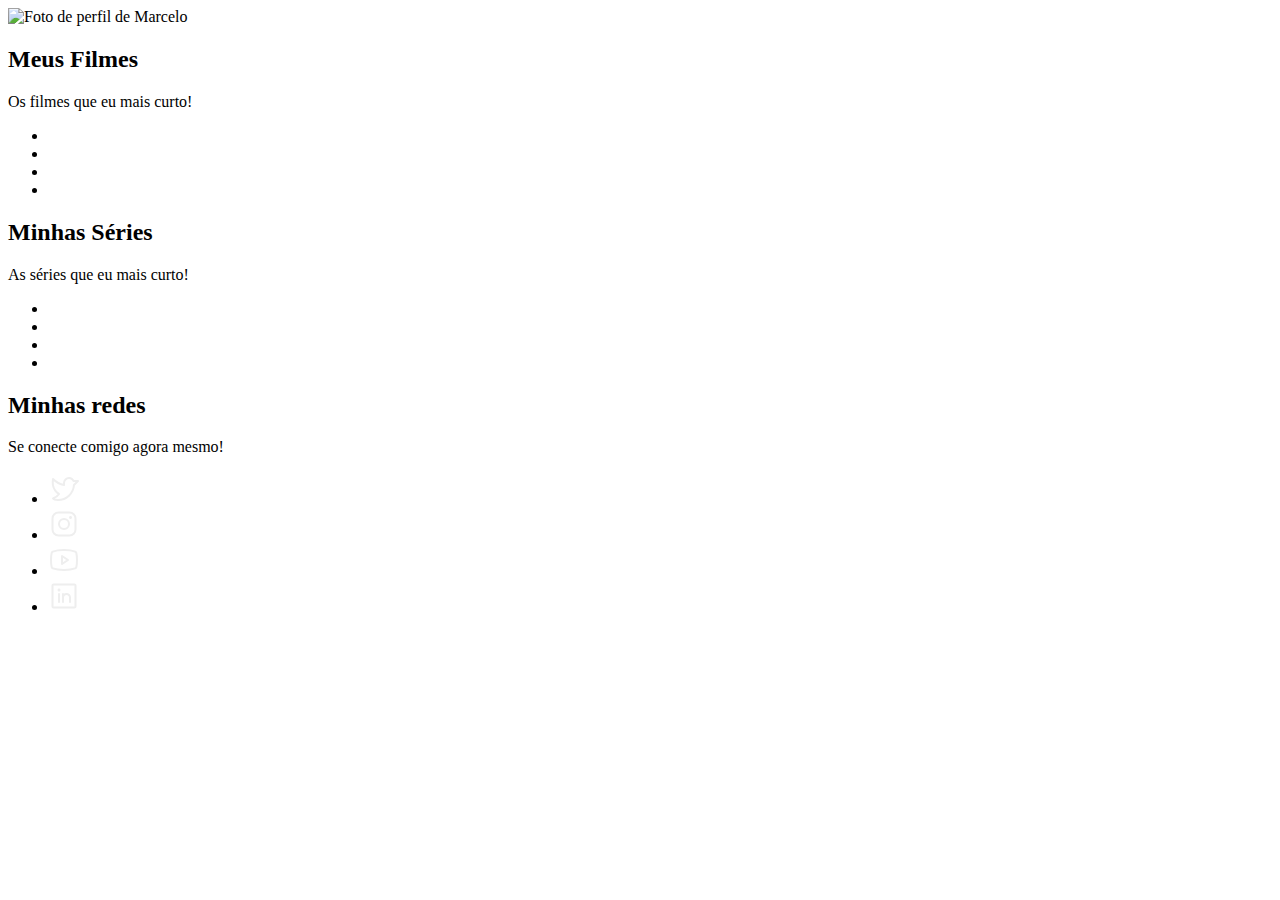
==== extra.html @ e8bbcfb7 "desafio extra" ====
<!DOCTYPE html>
<html lang="pt-br">
<head>
    <meta charset="UTF-8">
    <meta http-equiv="X-UA-Compatible" content="IE=edge">
    <meta name="viewport" content="width=device-width, initial-scale=1.0">
    <link rel="stylesheet" href="style.css">

    <link rel="preconnect" href="https://fonts.googleapis.com">
<link rel="preconnect" href="https://fonts.gstatic.com" crossorigin>
<link href="https://fonts.googleapis.com/css2?family=Inter:wght@400;900&display=swap" rel="stylesheet">


    <title>NLW eSports</title>
</head>
<body>
    <header>
        
        <div>
            <img src="https://github.com/Riquecelo.png" alt="Foto de perfil de Marcelo">
        </div>
    </header>
    <main>
        <section>
            <div>
                <h2>Meus Filmes</h2>
                <p>Os filmes que eu mais curto!</p>
                <ul class="games-list">
                    <li>
                        <a href="https://www.themoviedb.org/movie/24428-the-avengers">
                            <img src="https://www.themoviedb.org/t/p/w94_and_h141_bestv2/u49fzmIJHkb1H4oGFTXtBGgaUS1.jpg"  alt="">
                        </a>
                    </li>
                    <li>
                        <a href="https://www.themoviedb.org/movie/120-the-lord-of-the-rings-the-fellowship-of-the-ring">
                            <img src="https://www.themoviedb.org/t/p/w300_and_h450_bestv2/2MK3i5CsPuWNwMmgS3ntAcOQhRF.jpg"  alt="">
                        </a>
                    </li>
                    <li>
                        <a href="https://www.themoviedb.org/movie/218-the-terminator">
                            <img src="https://www.themoviedb.org/t/p/w300_and_h450_bestv2/iHVDy91mpqUbUDdG6hfyniFQPx4.jpg" alt="">
                        </a>
                    </li>
                    <li>
                        <a href="https://www.themoviedb.org/movie/361743-top-gun-maverick">
                            <img src="https://www.themoviedb.org/t/p/w300_and_h450_bestv2/jTrXwK56EoLHHxfBkpwGdfmy2uh.jpg" alt="">
                        </a>
                    </li>
                </ul>
            </div>
        </section>
        <section>
            <div>
                <h2>Minhas Séries</h2>
                <p>As séries que eu mais curto!</p>
                <ul class="games-list">
                    <li>
                        <a href="https://www.themoviedb.org/tv/66732-stranger-things">
                            <img src="https://www.themoviedb.org/t/p/w220_and_h330_face/r2w5UNf2mO2Mdl4q6HopuBms6XM.jpg"  alt="">
                        </a>
                    </li>
                    <li>
                        <a href="https://www.themoviedb.org/tv/1399-game-of-thrones">
                            <img src="https://www.themoviedb.org/t/p/w300_and_h450_bestv2/l2ezB41chGDjXcKo24lseuXYtKP.jpg"  alt="">
                        </a>
                    </li>
                    <li>
                        <a href="https://www.themoviedb.org/tv/77169-cobra-kai">
                            <img src="https://www.themoviedb.org/t/p/w300_and_h450_bestv2/6POBWybSBDBKjSs1VAQcnQC1qyt.jpg" alt="">
                        </a>
                    </li>
                    <li>
                        <a href="https://www.themoviedb.org/tv/1409-sons-of-anarchy">
                            <img src="https://www.themoviedb.org/t/p/w300_and_h450_bestv2/c2zvmoBPssldx09krOANGwn1thl.jpg" alt="">
                        </a>
                    </li>
                </ul>
            </div>
        </section>
        <section>
            <div> 
                <h2>Minhas redes</h2>
                <p>Se conecte comigo agora mesmo!</p>

                <ul class="social-list">
                    <li>
                        <a 
                        target="_blank"
                        href="https://twitter.com/explore">
                        <svg width="32" height="32" viewBox="0 0 32 32" fill="none" xmlns="http://www.w3.org/2000/svg">
                            <path d="M16 11C16 8.25003 18.3125 5.96253 21.0625 6.00003C22.0256 6.01115 22.9649 6.30018 23.7676 6.83237C24.5704 7.36457 25.2023 8.11728 25.5875 9.00003H30L25.9625 13.0375C25.7019 17.0932 23.9066 20.8975 20.9415 23.6769C17.9764 26.4562 14.0641 28.002 10 28C6 28 5 26.5 5 26.5C5 26.5 9 25 11 22C11 22 3 18 5 7.00003C5 7.00003 10 12 16 13V11Z" stroke="#EEEEEE" stroke-width="2" stroke-linecap="round" stroke-linejoin="round"/>
                            </svg>                           
                        </a>
                    </li>

                    <li>
                        <a 
                        target="_blank"
                        href="https://www.instagram.com">
                        <svg width="32" height="32" viewBox="0 0 32 32" fill="none" xmlns="http://www.w3.org/2000/svg">
                            <path d="M16 21C18.7614 21 21 18.7614 21 16C21 13.2386 18.7614 11 16 11C13.2386 11 11 13.2386 11 16C11 18.7614 13.2386 21 16 21Z" stroke="#EEEEEE" stroke-width="2" stroke-miterlimit="10"/>
                            <path d="M21.5 4.5H10.5C7.18629 4.5 4.5 7.18629 4.5 10.5V21.5C4.5 24.8137 7.18629 27.5 10.5 27.5H21.5C24.8137 27.5 27.5 24.8137 27.5 21.5V10.5C27.5 7.18629 24.8137 4.5 21.5 4.5Z" stroke="#EEEEEE" stroke-width="2" stroke-linecap="round" stroke-linejoin="round"/>
                            <path d="M22.5 11C23.3284 11 24 10.3284 24 9.5C24 8.67157 23.3284 8 22.5 8C21.6716 8 21 8.67157 21 9.5C21 10.3284 21.6716 11 22.5 11Z" fill="#EEEEEE"/>
                            </svg>
                            
                        </a>
                    </li>

                    <li>
                        <a 
                        target="_blank"
                        href="https://www.instagram.com">
                        <svg width="32" height="32" viewBox="0 0 32 32" fill="none" xmlns="http://www.w3.org/2000/svg">
                            <path d="M20 16L14 12V20L20 16Z" stroke="#EEEEEE" stroke-width="2" stroke-linecap="round" stroke-linejoin="round"/>
                            <path d="M3 16C3 19.725 3.3875 21.9 3.675 23.025C3.75427 23.3302 3.90418 23.6126 4.11262 23.8493C4.32106 24.0859 4.58221 24.2703 4.875 24.3875C9.0625 25.9875 16 25.95 16 25.95C16 25.95 22.9375 25.9875 27.125 24.3875C27.4178 24.2703 27.6789 24.0859 27.8874 23.8493C28.0958 23.6126 28.2457 23.3302 28.325 23.025C28.6125 21.9 29 19.725 29 16C29 12.275 28.6125 10.1 28.325 8.975C28.2457 8.66975 28.0958 8.38741 27.8874 8.15074C27.6789 7.91407 27.4178 7.7297 27.125 7.6125C22.9375 6.0125 16 6.05 16 6.05C16 6.05 9.0625 6.0125 4.875 7.6125C4.58221 7.7297 4.32106 7.91407 4.11262 8.15074C3.90418 8.38741 3.75427 8.66975 3.675 8.975C3.3875 10.1 3 12.275 3 16Z" stroke="#EEEEEE" stroke-width="2" stroke-linecap="round" stroke-linejoin="round"/>
                            </svg>
                        </a>
                    </li>

                    <li>
                        <a 
                        target="_blank"
                        href="https://www.linkedin.com">
                        <svg width="32" height="32" viewBox="0 0 32 32" fill="none" xmlns="http://www.w3.org/2000/svg">
                            <path d="M26.5 4.5H5.5C4.94772 4.5 4.5 4.94772 4.5 5.5V26.5C4.5 27.0523 4.94772 27.5 5.5 27.5H26.5C27.0523 27.5 27.5 27.0523 27.5 26.5V5.5C27.5 4.94772 27.0523 4.5 26.5 4.5Z" stroke="#EEEEEE" stroke-width="2" stroke-linecap="round" stroke-linejoin="round"/>
                            <path d="M15 14V22" stroke="#EEEEEE" stroke-width="2" stroke-linecap="round" stroke-linejoin="round"/>
                            <path d="M11 14V22" stroke="#EEEEEE" stroke-width="2" stroke-linecap="round" stroke-linejoin="round"/>
                            <path d="M15 17.5C15 16.5717 15.3687 15.6815 16.0251 15.0251C16.6815 14.3687 17.5717 14 18.5 14C19.4283 14 20.3185 14.3687 20.9749 15.0251C21.6313 15.6815 22 16.5717 22 17.5V22" stroke="#EEEEEE" stroke-width="2" stroke-linecap="round" stroke-linejoin="round"/>
                            <path d="M11 11.5C11.8284 11.5 12.5 10.8284 12.5 10C12.5 9.17157 11.8284 8.5 11 8.5C10.1716 8.5 9.5 9.17157 9.5 10C9.5 10.8284 10.1716 11.5 11 11.5Z" fill="#EEEEEE"/>
                            </svg>
                        </a>
                    </li>
                </ul>
            </div>
        </section>

    </main>
</body>
</html>
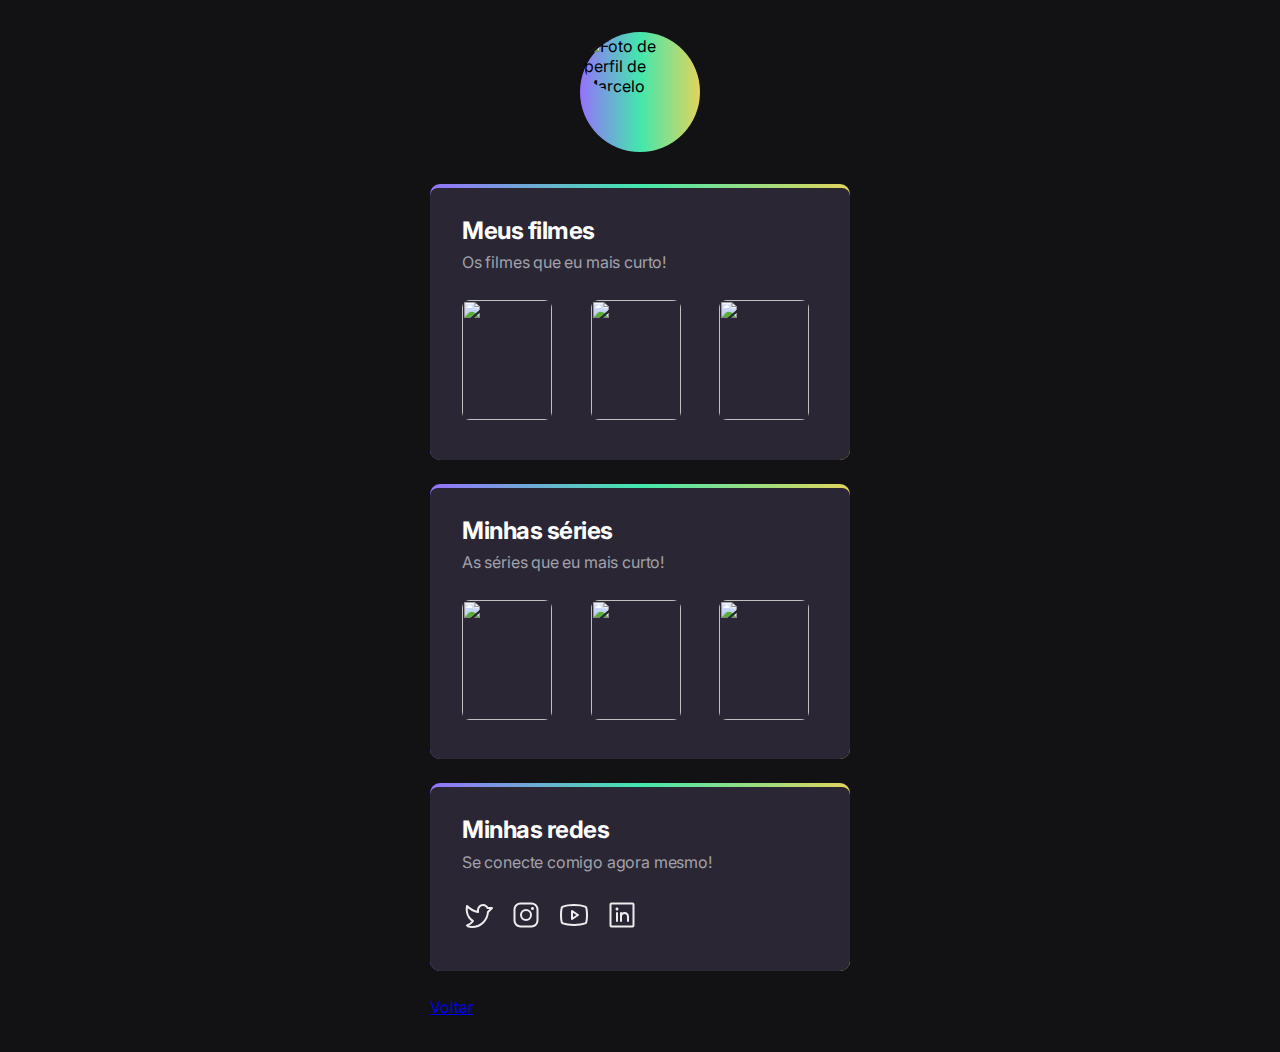
==== commit 1e6ce02e: "aula extra adicionando Swiper" ====
--- a/extra.html
+++ b/extra.html
@@ -5,10 +5,18 @@
     <meta http-equiv="X-UA-Compatible" content="IE=edge">
     <meta name="viewport" content="width=device-width, initial-scale=1.0">
     <link rel="stylesheet" href="style.css">
+    <link rel="stylesheet" href="extra.css">
+    <link rel="stylesheet" href="btn.css">
 
     <link rel="preconnect" href="https://fonts.googleapis.com">
-<link rel="preconnect" href="https://fonts.gstatic.com" crossorigin>
-<link href="https://fonts.googleapis.com/css2?family=Inter:wght@400;900&display=swap" rel="stylesheet">
+    <link rel="preconnect" href="https://fonts.gstatic.com" crossorigin>
+    <link href="https://fonts.googleapis.com/css2?family=Inter:wght@400;900&display=swap" rel="stylesheet">
+
+    <!-- Link Swiper's CSS -->
+    <link
+    rel="stylesheet"
+    href="https://cdn.jsdelivr.net/npm/swiper/swiper-bundle.min.css"
+    />
 
 
     <title>NLW eSports</title>
@@ -16,69 +24,75 @@
 <body>
     <header>
         
-        <div>
-            <img src="https://github.com/Riquecelo.png" alt="Foto de perfil de Marcelo">
+        <div class="cor">
+            <img  src="https://github.com/Riquecelo.png" alt="Foto de perfil de Marcelo">
         </div>
     </header>
     <main>
-        <section>
-            <div>
-                <h2>Meus Filmes</h2>
+        <section class="cor">
+            <div >
+                <h2>Meus filmes</h2>
                 <p>Os filmes que eu mais curto!</p>
-                <ul class="games-list">
-                    <li>
-                        <a href="https://www.themoviedb.org/movie/24428-the-avengers">
-                            <img src="https://www.themoviedb.org/t/p/w94_and_h141_bestv2/u49fzmIJHkb1H4oGFTXtBGgaUS1.jpg"  alt="">
-                        </a>
-                    </li>
-                    <li>
-                        <a href="https://www.themoviedb.org/movie/120-the-lord-of-the-rings-the-fellowship-of-the-ring">
-                            <img src="https://www.themoviedb.org/t/p/w300_and_h450_bestv2/2MK3i5CsPuWNwMmgS3ntAcOQhRF.jpg"  alt="">
-                        </a>
-                    </li>
-                    <li>
-                        <a href="https://www.themoviedb.org/movie/218-the-terminator">
-                            <img src="https://www.themoviedb.org/t/p/w300_and_h450_bestv2/iHVDy91mpqUbUDdG6hfyniFQPx4.jpg" alt="">
-                        </a>
-                    </li>
-                    <li>
-                        <a href="https://www.themoviedb.org/movie/361743-top-gun-maverick">
-                            <img src="https://www.themoviedb.org/t/p/w300_and_h450_bestv2/jTrXwK56EoLHHxfBkpwGdfmy2uh.jpg" alt="">
-                        </a>
-                    </li>
-                </ul>
+
+                <div class="swiper mySwiper">
+                    <ul class="games-list borda swiper-wrapper">
+                        <li class="swiper-slide">
+                            <a href="https://www.themoviedb.org/movie/24428-the-avengers">
+                                <img src="https://www.themoviedb.org/t/p/w94_and_h141_bestv2/u49fzmIJHkb1H4oGFTXtBGgaUS1.jpg"  alt="">
+                            </a>
+                        </li>
+                        <li class="swiper-slide">
+                            <a href="https://www.themoviedb.org/movie/120-the-lord-of-the-rings-the-fellowship-of-the-ring">
+                                <img src="https://www.themoviedb.org/t/p/w300_and_h450_bestv2/2MK3i5CsPuWNwMmgS3ntAcOQhRF.jpg"  alt="">
+                            </a>
+                        </li>
+                        <li class="swiper-slide">
+                            <a href="https://www.themoviedb.org/movie/218-the-terminator">
+                                <img src="https://www.themoviedb.org/t/p/w300_and_h450_bestv2/iHVDy91mpqUbUDdG6hfyniFQPx4.jpg" alt="">
+                            </a>
+                        </li>
+                        <li class="swiper-slide">
+                            <a href="https://www.themoviedb.org/movie/361743-top-gun-maverick">
+                                <img src="https://www.themoviedb.org/t/p/w300_and_h450_bestv2/jTrXwK56EoLHHxfBkpwGdfmy2uh.jpg" alt="">
+                            </a>
+                        </li>
+                    </ul>
+                </div>
             </div>
         </section>
-        <section>
-            <div>
-                <h2>Minhas Séries</h2>
+        <section class="cor">
+            <div >
+                <h2>Minhas séries</h2>
                 <p>As séries que eu mais curto!</p>
-                <ul class="games-list">
-                    <li>
-                        <a href="https://www.themoviedb.org/tv/66732-stranger-things">
-                            <img src="https://www.themoviedb.org/t/p/w220_and_h330_face/r2w5UNf2mO2Mdl4q6HopuBms6XM.jpg"  alt="">
-                        </a>
-                    </li>
-                    <li>
-                        <a href="https://www.themoviedb.org/tv/1399-game-of-thrones">
-                            <img src="https://www.themoviedb.org/t/p/w300_and_h450_bestv2/l2ezB41chGDjXcKo24lseuXYtKP.jpg"  alt="">
-                        </a>
-                    </li>
-                    <li>
-                        <a href="https://www.themoviedb.org/tv/77169-cobra-kai">
-                            <img src="https://www.themoviedb.org/t/p/w300_and_h450_bestv2/6POBWybSBDBKjSs1VAQcnQC1qyt.jpg" alt="">
-                        </a>
-                    </li>
-                    <li>
-                        <a href="https://www.themoviedb.org/tv/1409-sons-of-anarchy">
-                            <img src="https://www.themoviedb.org/t/p/w300_and_h450_bestv2/c2zvmoBPssldx09krOANGwn1thl.jpg" alt="">
-                        </a>
-                    </li>
-                </ul>
+
+                <div class="swiper mySwiper">
+                    <ul class="games-list borda swiper-wrapper">
+                        <li class="swiper-slide">
+                            <a href="https://www.themoviedb.org/tv/66732-stranger-things">
+                                <img src="https://www.themoviedb.org/t/p/w220_and_h330_face/r2w5UNf2mO2Mdl4q6HopuBms6XM.jpg"  alt="">
+                            </a>
+                        </li>
+                        <li class="swiper-slide">
+                            <a href="https://www.themoviedb.org/tv/1399-game-of-thrones">
+                                <img src="https://www.themoviedb.org/t/p/w300_and_h450_bestv2/l2ezB41chGDjXcKo24lseuXYtKP.jpg"  alt="">
+                            </a>
+                        </li>
+                        <li class="swiper-slide">
+                            <a href="https://www.themoviedb.org/tv/77169-cobra-kai">
+                                <img src="https://www.themoviedb.org/t/p/w300_and_h450_bestv2/6POBWybSBDBKjSs1VAQcnQC1qyt.jpg" alt="">
+                            </a>
+                        </li>
+                        <li class="swiper-slide">
+                            <a href="https://www.themoviedb.org/tv/1409-sons-of-anarchy">
+                                <img src="https://www.themoviedb.org/t/p/w300_and_h450_bestv2/c2zvmoBPssldx09krOANGwn1thl.jpg" alt="">
+                            </a>
+                        </li>
+                    </ul>
+                </div>
             </div>
         </section>
-        <section>
-            <div> 
+        <section class="cor">
+            <div > 
                 <h2>Minhas redes</h2>
                 <p>Se conecte comigo agora mesmo!</p>
 
@@ -133,7 +147,24 @@
                 </ul>
             </div>
         </section>
+        <footer>
+            <a href="index.html">
+                Voltar
+            </a>
+        </footer>
 
     </main>
+
+     <!-- Swiper JS -->
+     <script src="https://cdn.jsdelivr.net/npm/swiper/swiper-bundle.min.js"></script>
+
+     <!-- Initialize Swiper -->
+     <script>
+       var swiper = new Swiper(".mySwiper", {
+        slidesPerView: 3,
+        spaceBetween: 30,
+        loop: true,
+       });
+     </script>
 </body>
 </html>--- a/style.css
+++ b/style.css
@@ -0,0 +1,157 @@
+*{
+    margin: 0;
+    padding: 0;
+    box-sizing: border-box;
+}
+li{
+    list-style: none;
+}
+body{
+    background-image: url(assets/Fundo.jpg);
+    background-position: top center;
+    background-size: 100% auto;
+    background-repeat: no-repeat;
+    background-color: #121214;
+}
+body * {
+    font-family: 'Inter', sans-serif;
+}
+
+main * {
+    line-height: 160%;
+}
+header{
+    padding-top: 32px;
+    height: calc(120px + 32px);
+}
+
+header div{
+    height: 120px;
+    width: 120px;
+    margin: auto;
+    background-image: linear-gradient(90deg, #9572fc 0%, #43e7ad, #e2d45c 100%);
+    padding: 4px;
+    border-radius: 50%;
+    transition: transform .3s;
+}
+
+header div:hover{
+    transform: scale(1.1);
+}
+
+header div img{
+    height: 100%;
+    width: 100%;
+    border-radius: 50%;
+    margin: auto;
+}
+
+main{
+    max-width: 420px;
+    width: 90%;
+    margin: 32px auto;
+    
+    display: grid;
+    gap: 24px;
+}
+
+section {
+    color: white;
+    background-image: linear-gradient(90deg, #9572fc 0%, #43e7ad, #e2d45c 100%);
+    padding-top: 4px;
+    border-radius: 10px;
+}
+
+section div{
+    padding: 32px;
+    padding-top: 24px;
+    background-color: #2a2634;
+    border-radius: 8px;
+}
+
+section h2 {  
+    letter-spacing: -0.47px;
+}
+
+section p {
+    letter-spacing: -0.18px;
+    color: #a1a1aa;
+}
+
+section ul {
+    display: flex;
+    flex-wrap: wrap;
+    gap: 16px;
+    margin-top: 24px;
+}
+
+section ul li{
+    transition: transform .3s;
+}
+
+section ul li:hover{
+    transform: scale(1.1);
+}
+
+.games-list img {
+    width: 90px;
+    height: 120px;
+    border-radius: 8px;
+}
+
+.channel-list img{
+    border-radius: 50%;
+    width: 70px;
+    border: 1px solid #443e54;
+}
+/* Animation */
+
+header div{
+    animation: fromTop .7s .4s backwards;
+}
+
+main section{
+    animation: fromBottom .7s backwards;
+}
+
+main section:nth-child(1){
+    animation-delay: 0;
+}
+main section:nth-child(2){
+    animation-delay: .4s;
+}
+main section:nth-child(3){
+    animation-delay: .6s;
+}
+
+@keyframes fromTop {
+    from{
+        opacity: 0;
+        transform: translateY(-30px);
+    }
+    to{
+        opacity: 1;
+        transform: translateY(0);
+    }
+}
+
+@keyframes fromBottom {
+    from{
+        opacity: 0;
+        transform: translateY(30px);
+    }
+    to{
+        opacity: 1;
+        transform: translateY(0);
+    }
+}
+
+/*-- Demo styles */
+section{
+    overflow: hidden;
+}
+
+.swiper-wrapper{
+    flex-wrap: nowrap;
+    gap: 0;
+}